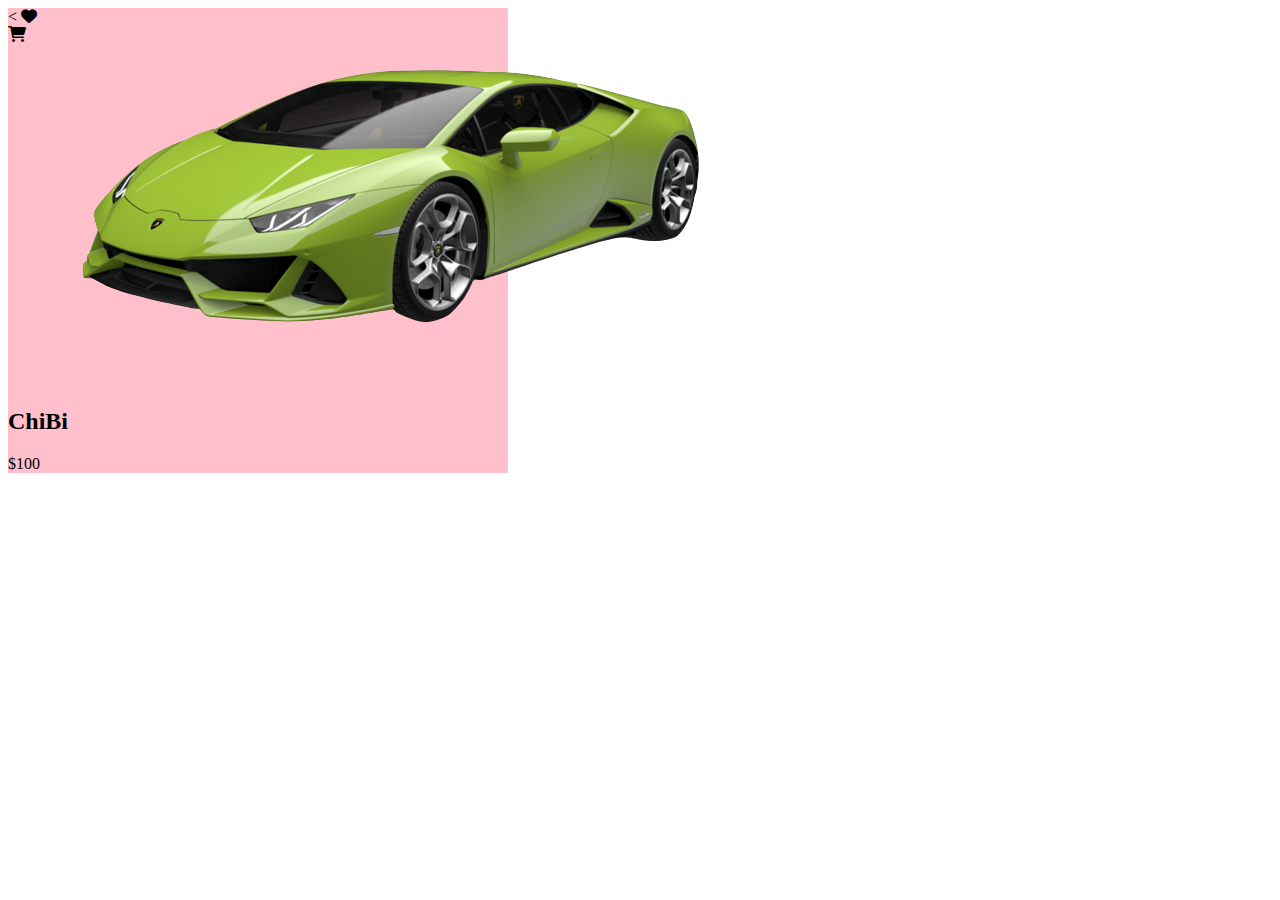
==== Day1_ProductCard/index.html @ 04ccf6af "Day 12 create range slider" ====
<!DOCTYPE html>
<html lang="en">
<head>
    <meta charset="UTF-8">
    <meta http-equiv="X-UA-Compatible" content="IE=edge">
    <meta name="viewport" content="width=device-width, initial-scale=1.0">
    <title>Product Card</title>
    <link rel="stylesheet" href="https://cdnjs.cloudflare.com/ajax/libs/font-awesome/6.0.0/css/all.min.css" integrity="sha512-9usAa10IRO0HhonpyAIVpjrylPvoDwiPUiKdWk5t3PyolY1cOd4DSE0Ga+ri4AuTroPR5aQvXU9xC6qOPnzFeg==" crossorigin="anonymous" referrerpolicy="no-referrer" />
    <link rel="stylesheet" href="style.css">
</head>
<body>
    <div class="card">
        <div class="heart"><
            <i class="fa-solid fa-heart"></i>
        </div>
        <div class="cart">
            <i class="fa-solid fa-cart-shopping"></i>
        </div>
        <div class="content">
            <img src="./image/anh5.png" alt="">
            <h2>ChiBi</h2>
            <p>$100</p>
        </div>
    </div>
    
</body>
</html>
---- Day1_ProductCard/style.css ----
.card{
    height: 100%;
    width: 500px;
    background: pink;
}
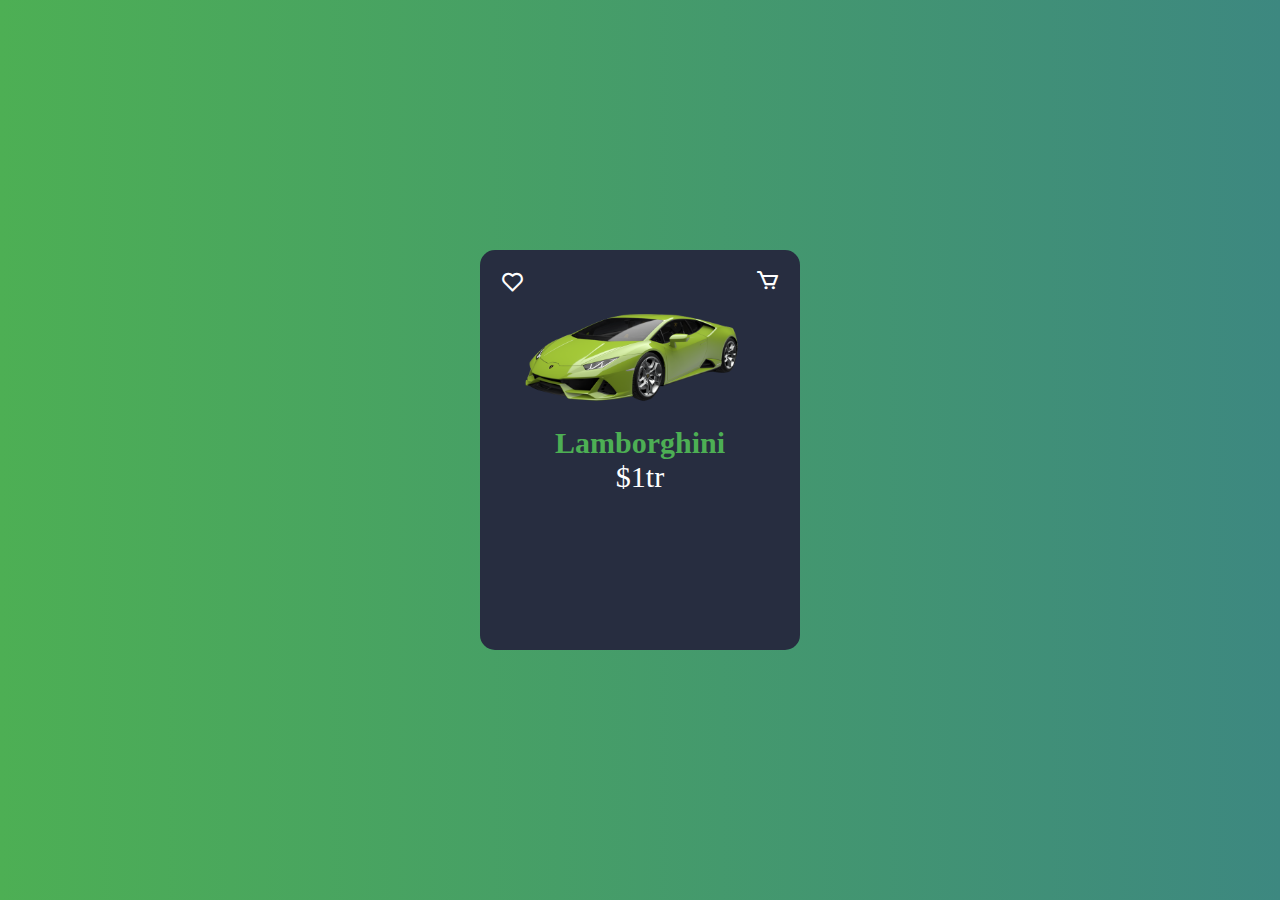
==== commit 7cca9af2: "second" ====
--- a/Day1_ProductCard/index.html
+++ b/Day1_ProductCard/index.html
@@ -5,23 +5,38 @@
     <meta http-equiv="X-UA-Compatible" content="IE=edge">
     <meta name="viewport" content="width=device-width, initial-scale=1.0">
     <title>Product Card</title>
-    <link rel="stylesheet" href="https://cdnjs.cloudflare.com/ajax/libs/font-awesome/6.0.0/css/all.min.css" integrity="sha512-9usAa10IRO0HhonpyAIVpjrylPvoDwiPUiKdWk5t3PyolY1cOd4DSE0Ga+ri4AuTroPR5aQvXU9xC6qOPnzFeg==" crossorigin="anonymous" referrerpolicy="no-referrer" />
+    <link href='https://unpkg.com/boxicons@2.1.2/css/boxicons.min.css' rel='stylesheet'>
     <link rel="stylesheet" href="style.css">
 </head>
 <body>
     <div class="card">
-        <div class="heart"><
-            <i class="fa-solid fa-heart"></i>
+        <div class="card_heart">
+            <i class='bx bx-heart'></i>
         </div>
-        <div class="cart">
-            <i class="fa-solid fa-cart-shopping"></i>
+        <div class="card_cart">
+            <i class='bx bx-cart' ></i>
         </div>
-        <div class="content">
+        <div class="card_image">
             <img src="./image/anh5.png" alt="">
-            <h2>ChiBi</h2>
-            <p>$100</p>
+        </div>
+        <div class="card_title">Lamborghini</div>
+        <div class="card_price">$1tr</div>
+        <div class="card_cc">
+            <h3>CC: </h3>
+            <span>500</span>
+            <span>750</span>
+            <span>1000</span>
+        </div>
+        <div class="card_color">
+            <h3>Color: </h3>
+            <span class="card_color_blue"></span>
+            <span class="card_color_black"></span>
+            <span class="card_color_green"></span>
+        </div>
+        <div class="card_action">
+            <button class="btnBuyNow">Buy now</button>
+            <button class="btnAddCart">Add cart</button>
         </div>
     </div>
-    
 </body>
 </html>--- a/Day1_ProductCard/style.css
+++ b/Day1_ProductCard/style.css
@@ -1,5 +1,145 @@
+:root{
+    --primary--color: #4daf54;
+}
+
+@import url('https://fonts.googleapis.com/css2?family=Poppins:ital,wght@0,100;0,200;0,300;0,400;0,500;0,600;0,700;0,800;0,900;1,100;1,200;1,300;1,400;1,500;1,600;1,700;1,800;1,900&display=swap');
+
+*{
+    margin: 0;
+    padding: 0;
+    box-sizing: border-box;
+}
+
+body{
+    height: 100vh;
+    display: flex;
+    justify-content: center;
+    align-items: center;
+    background: linear-gradient(to right, #4daf54, #3d8880);
+    font-family: 'Poppins';
+}
+
 .card{
+    background: #272d40;
+    padding: 20px;
+    border-radius: 15px;
+    width: 320px;
+    height: 400px;
+    color: white;
+    position: relative;
+}
+
+.card_heart, .card_cart{
+    font-size: 25px;
+    position: absolute;
+}
+
+.card_cart{
+    right: 20px;
+    top: 18px;
+}
+
+.card_image{
+    width: 90%;
+    margin-top: 35px;
+    transition: 0.4s;
+}
+
+.card_image img{
     height: 100%;
-    width: 500px;
-    background: pink;
-}+    width: 100%;
+    object-fit: cover;
+}
+
+.card_title, .card_price{
+    text-align: center;
+    font-size: 30px;
+    transition: 0.4s;
+}
+
+.card_title{
+    font-weight: bold;
+    color: var(--primary--color);
+}
+
+.card_cc, .card_color{
+    font-size: 20px;
+    display: flex;
+    margin-top: 15px;
+    transition: 0.4s;
+}
+
+.card_cc span{
+    background: whitesmoke;
+    color: black;
+    padding: 5px;
+    border-radius: 5px;
+    margin: 0 5px;
+}
+
+.card_color span{
+    height: 20px;
+    width: 20px;
+    margin: 0 10px;
+    border-radius: 50%;
+}
+
+.card_color_black{
+    background: black;
+}
+
+.card_color_blue{
+    background: blue;
+}
+
+.card_color_green{
+    background: green;
+}
+
+.btnBuyNow, .btnAddCart{
+    padding:  8px 15px;
+    margin-top: 10px;
+    background: var(--primary--color);
+    color: white;
+    border:  none;
+    outline: none;
+    border-radius: 5px;
+    font-size: 15px;
+}
+
+.btnAddCart{
+    margin-left: 15px;
+}
+
+.card:hover .card_image{
+    transform: translateY(-75px) rotate(-20deg);
+}
+.card:hover .card_title {
+    transform: translate(-50px, -60px);
+}
+.card:hover .card_price{
+    transform: translate(-110px, -60px);
+}
+
+.card_cc{
+    margin-top: 180px;
+}
+.card_action{
+    transition: 0.4s;
+}
+
+.card_cc, .card_color, .card_action{
+    opacity: 0;
+    visibility: hidden;
+}
+
+.card:hover .card_cc,
+.card:hover .card_color,
+.card:hover .card_action{
+    opacity: 100;
+    visibility:visible;
+    transform: translateY(-180px);
+}
+
+
+
